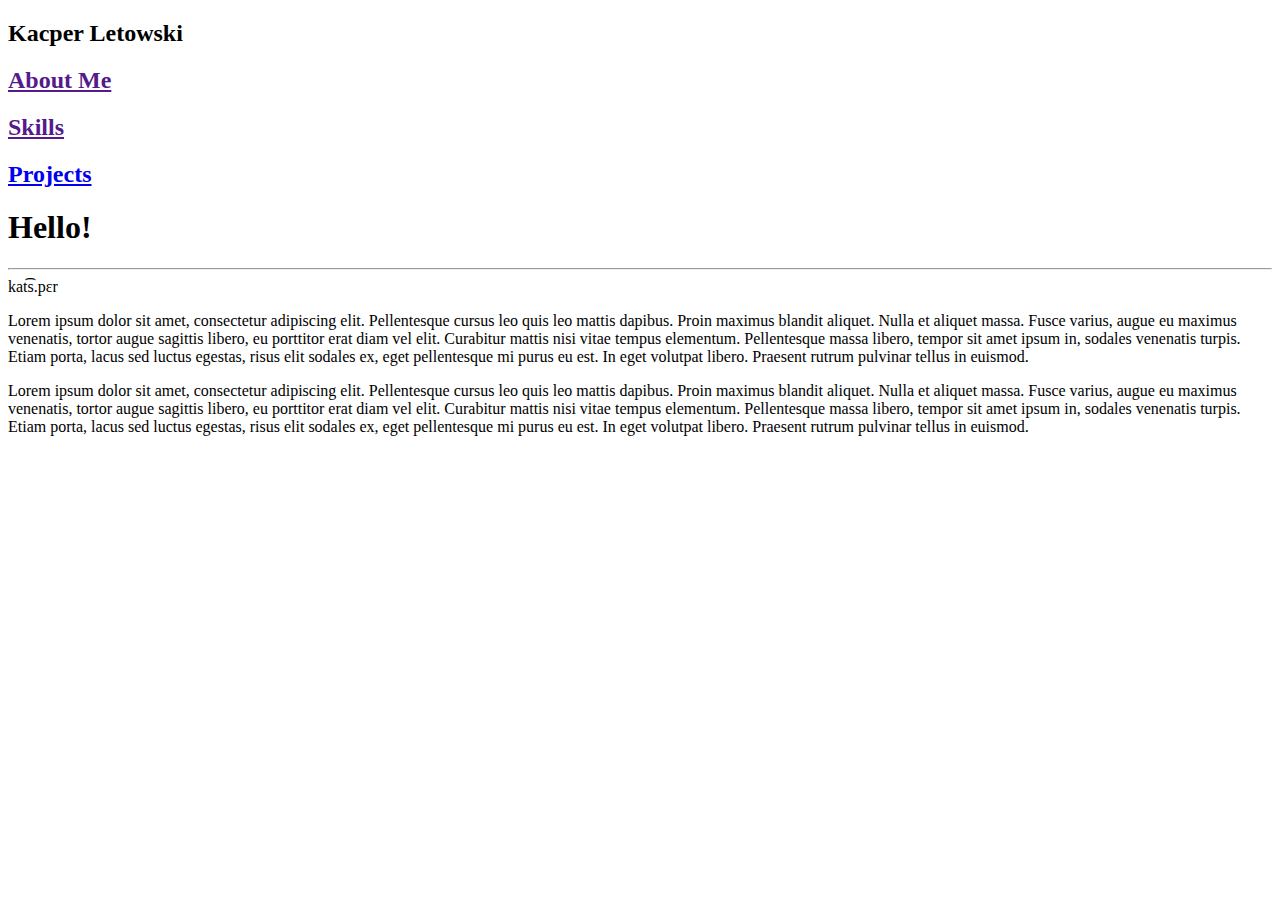
==== index.html @ 098b5095 "Add files via upload" ====
<!DOCTYPE html>
<html lang="en">
<head>
    <meta charset="UTF-8">
    <meta http-equiv="X-UA-Compatible" content="IE=edge">
    <meta name="viewport" content="width=device-width, initial-scale=1.0">
    <title>Home</title>
    <link href="css/style.css" rel="stylesheet">
    <link href="css/home.css" rel="stylesheet">
</head>
<body>
    <nav>
        <div>
            <h2>Kacper Letowski</h2>
        </div>
        <div>
            <h2><a href="">About Me</a></h2>
            <h2><a href="">Skills</a></h2>
            <h2><a href="projects.html">Projects</a></h2>
        </div>
    </nav>

    <div class="grid">
        <div id="heading">
            <h1>Hello!</h1>
            <hr>
        </div>
        <div id="image"></div>
        <div id="text">
            kat͡s.pɛr
            <p>Lorem ipsum dolor sit amet, consectetur adipiscing elit. Pellentesque cursus leo quis leo mattis dapibus. Proin maximus blandit aliquet. Nulla et aliquet massa. Fusce varius, augue eu maximus venenatis, tortor augue sagittis libero, eu porttitor erat diam vel elit. Curabitur mattis nisi vitae tempus elementum. Pellentesque massa libero, tempor sit amet ipsum in, sodales venenatis turpis. Etiam porta, lacus sed luctus egestas, risus elit sodales ex, eget pellentesque mi purus eu est. In eget volutpat libero. Praesent rutrum pulvinar tellus in euismod.</p>
            <p>Lorem ipsum dolor sit amet, consectetur adipiscing elit. Pellentesque cursus leo quis leo mattis dapibus. Proin maximus blandit aliquet. Nulla et aliquet massa. Fusce varius, augue eu maximus venenatis, tortor augue sagittis libero, eu porttitor erat diam vel elit. Curabitur mattis nisi vitae tempus elementum. Pellentesque massa libero, tempor sit amet ipsum in, sodales venenatis turpis. Etiam porta, lacus sed luctus egestas, risus elit sodales ex, eget pellentesque mi purus eu est. In eget volutpat libero. Praesent rutrum pulvinar tellus in euismod.</p>
            
        </div>
        
    </div>
</body>
</html>
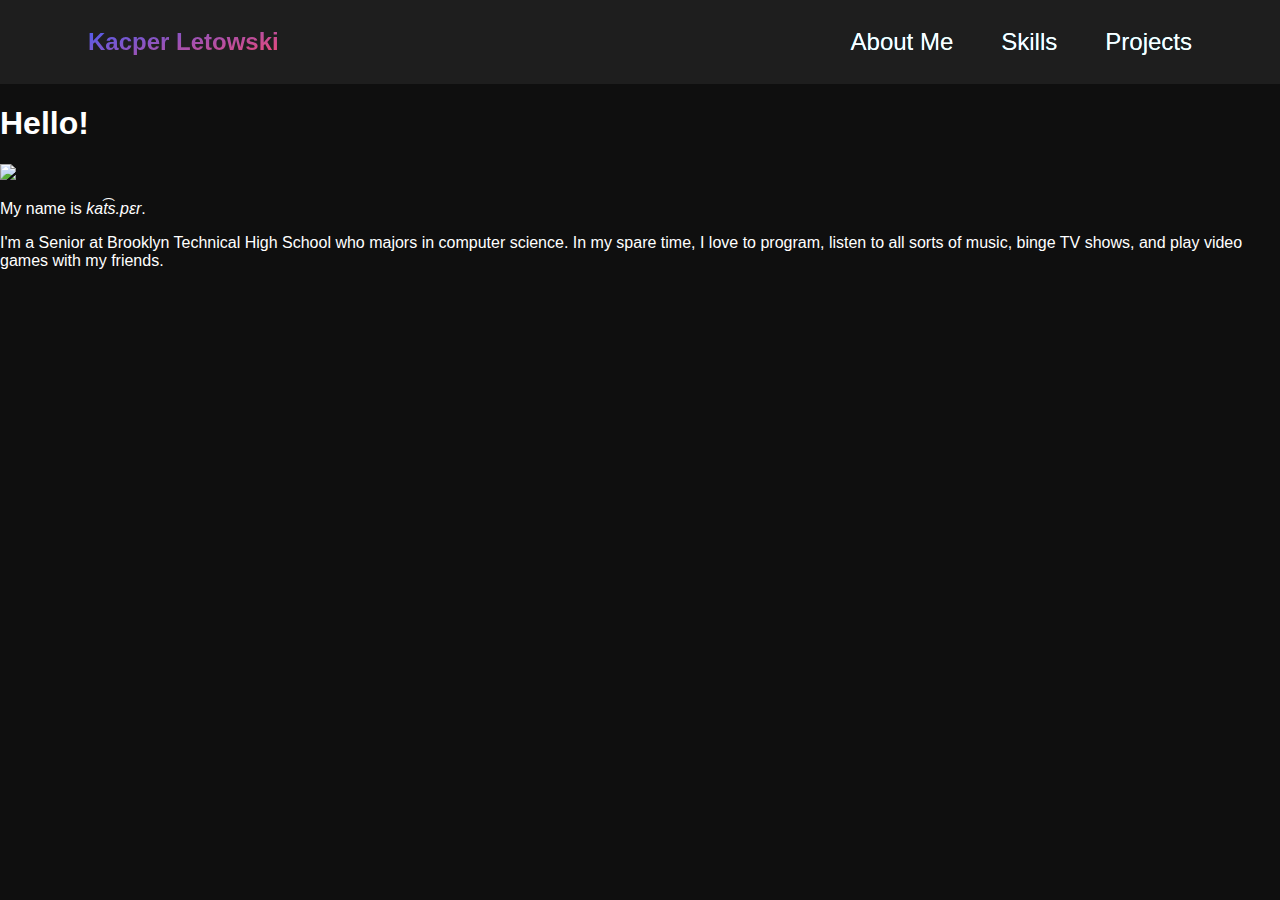
==== commit 35f8b5a9: "Add files via upload" ====
--- a/index.html
+++ b/index.html
@@ -14,23 +14,26 @@
             <h2>Kacper Letowski</h2>
         </div>
         <div>
-            <h2><a href="">About Me</a></h2>
-            <h2><a href="">Skills</a></h2>
+            <h2><a href="aboutMe.html">About Me</a></h2>
+            <h2><a href="skills.html">Skills</a></h2>
             <h2><a href="projects.html">Projects</a></h2>
         </div>
     </nav>
 
     <div class="grid">
+
         <div id="heading">
             <h1>Hello!</h1>
-            <hr>
+            <div class="line"></div>
         </div>
-        <div id="image"></div>
+
+        <div id="image">
+            <img src="images/malte-schmidt.jpg">
+        </div>
+
         <div id="text">
-            kat͡s.pɛr
-            <p>Lorem ipsum dolor sit amet, consectetur adipiscing elit. Pellentesque cursus leo quis leo mattis dapibus. Proin maximus blandit aliquet. Nulla et aliquet massa. Fusce varius, augue eu maximus venenatis, tortor augue sagittis libero, eu porttitor erat diam vel elit. Curabitur mattis nisi vitae tempus elementum. Pellentesque massa libero, tempor sit amet ipsum in, sodales venenatis turpis. Etiam porta, lacus sed luctus egestas, risus elit sodales ex, eget pellentesque mi purus eu est. In eget volutpat libero. Praesent rutrum pulvinar tellus in euismod.</p>
-            <p>Lorem ipsum dolor sit amet, consectetur adipiscing elit. Pellentesque cursus leo quis leo mattis dapibus. Proin maximus blandit aliquet. Nulla et aliquet massa. Fusce varius, augue eu maximus venenatis, tortor augue sagittis libero, eu porttitor erat diam vel elit. Curabitur mattis nisi vitae tempus elementum. Pellentesque massa libero, tempor sit amet ipsum in, sodales venenatis turpis. Etiam porta, lacus sed luctus egestas, risus elit sodales ex, eget pellentesque mi purus eu est. In eget volutpat libero. Praesent rutrum pulvinar tellus in euismod.</p>
-            
+            <p>My name is <i>kat͡s.pɛr</i>.</p>
+            <p>I'm a Senior at Brooklyn Technical High School who majors in computer science. In my spare time, I love to program, listen to all sorts of music, binge TV shows, and play video games with my friends.</p>
         </div>
         
     </div>
--- a/css/style.css
+++ b/css/style.css
@@ -0,0 +1,112 @@
+/* Variables */
+:root {
+    --main-bg-color: rgb(15, 15, 15);
+    --sub-bg-color: rgb(30, 30, 30);
+}
+
+body {
+    background-color: var(--main-bg-color);
+    color: white;
+    font-family: Verdana, Geneva, Tahoma, sans-serif;
+    margin: 0;
+}
+
+nav {
+    background-color: var(--sub-bg-color);
+    backdrop-filter: blur(10px);
+}
+
+a {
+    color: white;
+    text-decoration: none;
+}
+
+nav a {
+    background: linear-gradient(90deg, #00C9FF 0%, #92FE9D 100%);
+    background-size: 200px;
+    background-repeat: no-repeat;
+    -webkit-background-clip: text;
+        background-clip: text;
+    color: white;
+    transition-duration: 500ms;
+    font-weight: 200;
+}
+
+nav a:hover {
+    color: transparent;
+}
+
+@media screen and (min-width:870px) {
+    nav {
+        display: flex;
+        justify-content: space-between;
+        align-items: center;
+        padding-left: 4em;
+        padding-right: 4em;
+        padding-top: 0.5em;
+        padding-bottom: 0.5em;
+    }
+
+    nav div {
+        display: flex;
+    }
+
+    nav h2 {
+        padding-left: 1em;
+        padding-right: 1em;
+    }
+}
+
+@media screen and (max-width:869px) {
+    nav {
+        display: flex;
+        justify-content: space-between;
+        align-items: center;
+        padding-top: 0.5em;
+        padding-bottom: 0.5em;
+    }
+
+    nav div:nth-of-type(odd) {
+        display: none;
+        
+    }
+
+    nav div:nth-of-type(even) {
+        width: 100%;
+        display: flex;
+        justify-content: space-around;
+    }
+}
+
+nav div:first-child h2 {
+    background-image: linear-gradient(162deg, rgba(63,94,251,1) 0%, rgba(252,70,107,1) 100%);
+    -webkit-background-clip: text;
+        background-clip: text;
+    color: transparent;
+    transition-duration: 1s;
+}
+
+nav div:first-child h2:hover {
+    background-position: 12em;
+}
+
+/* width */
+::-webkit-scrollbar {
+    width: 15px;
+  }
+  
+  /* Track */
+  ::-webkit-scrollbar-track {
+    --sub-bg-color: rgb(30, 30, 30);
+  }
+  
+  /* Handle */
+  ::-webkit-scrollbar-thumb {
+    background: #555;
+    transition-duration: 100ms;
+  }
+  
+  /* Handle on hover */
+  ::-webkit-scrollbar-thumb:hover {
+    background: #888;
+  }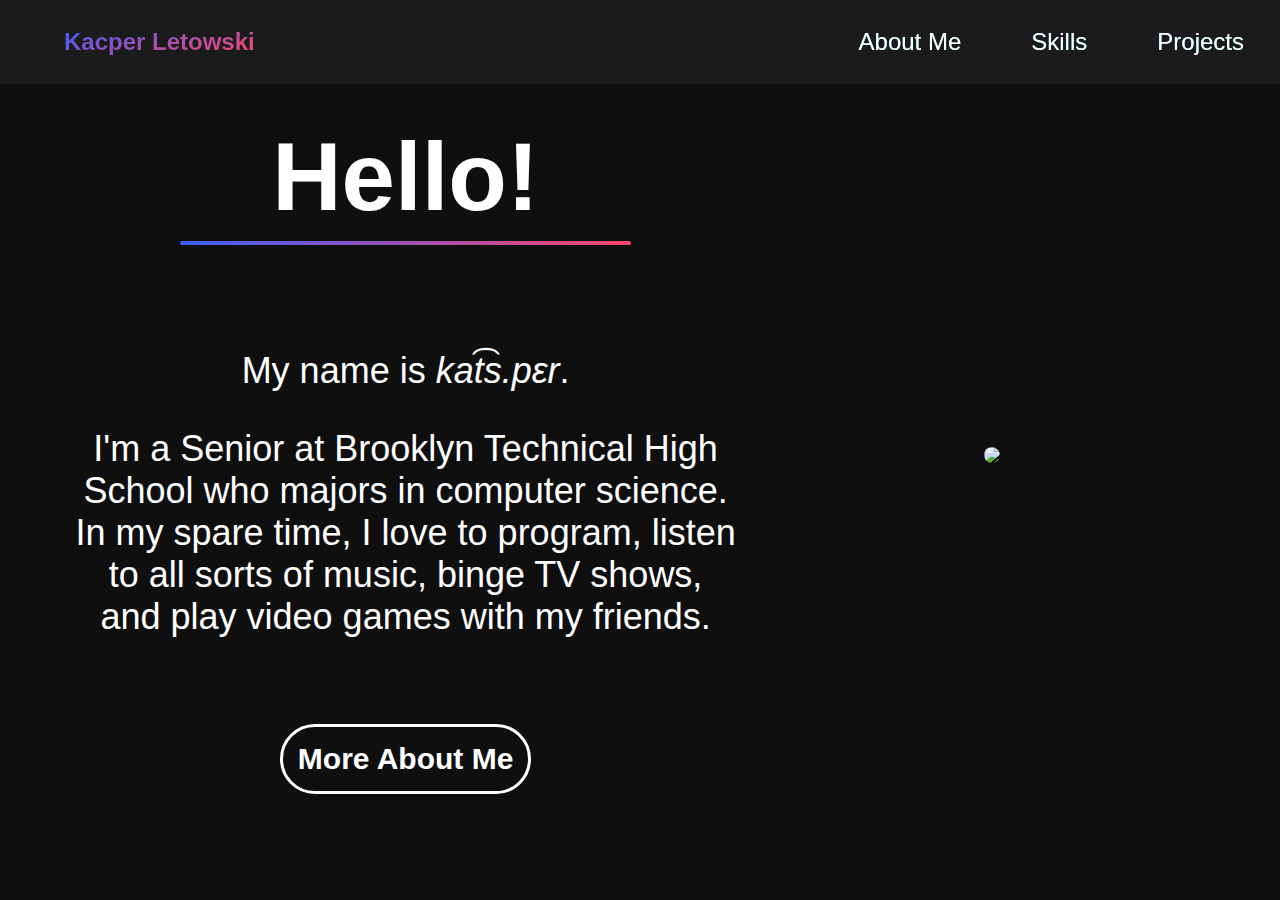
==== commit 03ad9edb: "Add files via upload" ====
--- a/index.html
+++ b/index.html
@@ -7,21 +7,22 @@
     <title>Home</title>
     <link href="css/style.css" rel="stylesheet">
     <link href="css/home.css" rel="stylesheet">
+    <script type="text/javascript" src="js/script.js"></script>
 </head>
 <body>
     <nav>
         <div>
-            <h2>Kacper Letowski</h2>
+            <h2><a href="index.html">Kacper Letowski</a></h2>
         </div>
-        <div>
+        <div id="redirects">
+            <h2 id="home"><a href="index.html">Home</a></h2>
             <h2><a href="aboutMe.html">About Me</a></h2>
             <h2><a href="skills.html">Skills</a></h2>
             <h2><a href="projects.html">Projects</a></h2>
         </div>
     </nav>
 
-    <div class="grid">
-
+    <main>
         <div id="heading">
             <h1>Hello!</h1>
             <div class="line"></div>
@@ -34,8 +35,9 @@
         <div id="text">
             <p>My name is <i>kat͡s.pɛr</i>.</p>
             <p>I'm a Senior at Brooklyn Technical High School who majors in computer science. In my spare time, I love to program, listen to all sorts of music, binge TV shows, and play video games with my friends.</p>
+            <button onclick="redirect('aboutMe.html');">More About Me</button>
         </div>
         
-    </div>
+    </main>
 </body>
 </html>--- a/css/style.css
+++ b/css/style.css
@@ -1,7 +1,7 @@
 /* Variables */
 :root {
     --main-bg-color: rgb(15, 15, 15);
-    --sub-bg-color: rgb(30, 30, 30);
+    --sub-bg-color: rgb(30, 30, 30, 0.8);
 }
 
 body {
@@ -11,9 +11,16 @@
     margin: 0;
 }
 
+
 nav {
+    position: fixed;
+    width: 100%;
+    top: 0;
+    z-index: 2;
+    overflow: hidden;
+
     background-color: var(--sub-bg-color);
-    backdrop-filter: blur(10px);
+    backdrop-filter: blur(20px);
 }
 
 a {
@@ -21,7 +28,7 @@
     text-decoration: none;
 }
 
-nav a {
+#redirects a {
     background: linear-gradient(90deg, #00C9FF 0%, #92FE9D 100%);
     background-size: 200px;
     background-repeat: no-repeat;
@@ -32,10 +39,11 @@
     font-weight: 200;
 }
 
-nav a:hover {
+#redirects a:hover {
     color: transparent;
 }
 
+/* Desktop */
 @media screen and (min-width:870px) {
     nav {
         display: flex;
@@ -45,19 +53,23 @@
         padding-right: 4em;
         padding-top: 0.5em;
         padding-bottom: 0.5em;
+
     }
 
     nav div {
         display: flex;
+        gap: 70px;
+        margin-right: 100px;
     }
 
-    nav h2 {
-        padding-left: 1em;
-        padding-right: 1em;
+    nav #home {
+        display: none;
+        
     }
 }
 
-@media screen and (max-width:869px) {
+/* Mobile */
+@media screen and (max-width:870px) {
     nav {
         display: flex;
         justify-content: space-between;
@@ -78,7 +90,7 @@
     }
 }
 
-nav div:first-child h2 {
+nav div:first-child h2 a {
     background-image: linear-gradient(162deg, rgba(63,94,251,1) 0%, rgba(252,70,107,1) 100%);
     -webkit-background-clip: text;
         background-clip: text;
@@ -86,27 +98,44 @@
     transition-duration: 1s;
 }
 
-nav div:first-child h2:hover {
-    background-position: 12em;
+nav div:first-child h2:hover a {
+    background-position: 9.2em;
 }
+
+footer {
+    display: flex;
+    justify-content: space-around;
+    padding-top: 20px;
+    padding-bottom: 30px;
+}
+
+footer a {
+    color: gray;
+    transition-duration: 300ms;
+}
+
+footer a:hover {
+    color: white;
+}
+
 
 /* width */
 ::-webkit-scrollbar {
     width: 15px;
   }
   
-  /* Track */
-  ::-webkit-scrollbar-track {
-    --sub-bg-color: rgb(30, 30, 30);
-  }
-  
-  /* Handle */
-  ::-webkit-scrollbar-thumb {
-    background: #555;
-    transition-duration: 100ms;
-  }
-  
-  /* Handle on hover */
-  ::-webkit-scrollbar-thumb:hover {
-    background: #888;
-  }+/* Track */
+::-webkit-scrollbar-track {
+--sub-bg-color: rgb(30, 30, 30);
+}
+
+/* Handle */
+::-webkit-scrollbar-thumb {
+background: #555;
+transition-duration: 100ms;
+}
+
+/* Handle on hover */
+::-webkit-scrollbar-thumb:hover {
+background: #888;
+}--- a/css/home.css
+++ b/css/home.css
@@ -0,0 +1,108 @@
+main{
+    padding: 4em;
+    display: grid;
+    gap: 20px;
+}
+
+#heading{
+    font-size: 48px;
+    line-height: 0px;
+    display: flex;
+    flex-direction: column;
+    align-items: center;
+    justify-content: center;
+}
+
+#text {
+    font-size: 36px;
+    padding-left: 10px;
+    padding-right: 10px;
+    text-align: center;
+    
+}
+
+@media screen and (min-width:1024px){
+    main {
+        grid-template-columns: repeat(5, 1fr);
+        grid-template-rows: repeat(3, 1fr);
+    }
+
+    main #heading {
+        grid-column: span 3;
+        grid-row: span 1;
+    }
+
+    main #text {
+        grid-column: span 3;
+        grid-row: span 2;
+    }
+
+    main #image {
+        padding-top: 2em;
+        grid-column: span 2;
+        grid-row: span 4;
+        border-radius: 20px;
+        display: flex;
+        justify-content: center;
+        align-items: center;
+    }
+
+    img {
+        max-width: 75%;
+        border-radius: 20px;
+    }
+
+    .line {
+        width: 66%;
+        height: 4px;
+        background: linear-gradient(90deg, rgba(63,94,251,1) 0%, rgba(252,70,107,1) 100%);
+        border-radius: 4px;
+    }
+}
+
+@media screen and (max-width:1023px) {
+    main {
+        margin-top: -100px;
+        grid-template-columns: repeat(1, 1fr);
+        grid-template-rows: repeat(3, 1fr);
+        margin-top: 0px;
+    }
+
+    main #image {
+        grid-column: span 2;
+        grid-row: span 4;
+        border-radius: 20px;
+        display: flex;
+        justify-content: center;
+    }
+
+    img {
+        max-width: 70%;
+        border-radius: 20px;
+    }
+
+    .line {
+        width:80%;
+        height: 4px;
+        background-color: white;
+        border: 1px solid white;
+    }
+}
+
+button {
+    margin-top: 50px;
+    background-color: rgb(15, 15, 15);
+    color: white;
+    border: 3px solid white;
+    border-radius: 35px;
+    font-size: 30px;
+    padding: 15px;
+    font-weight: 600;
+    transition-duration: 500ms;
+}
+
+button:hover {
+    background-color: white;
+    color:rgb(15, 15, 15);
+    cursor: pointer;
+}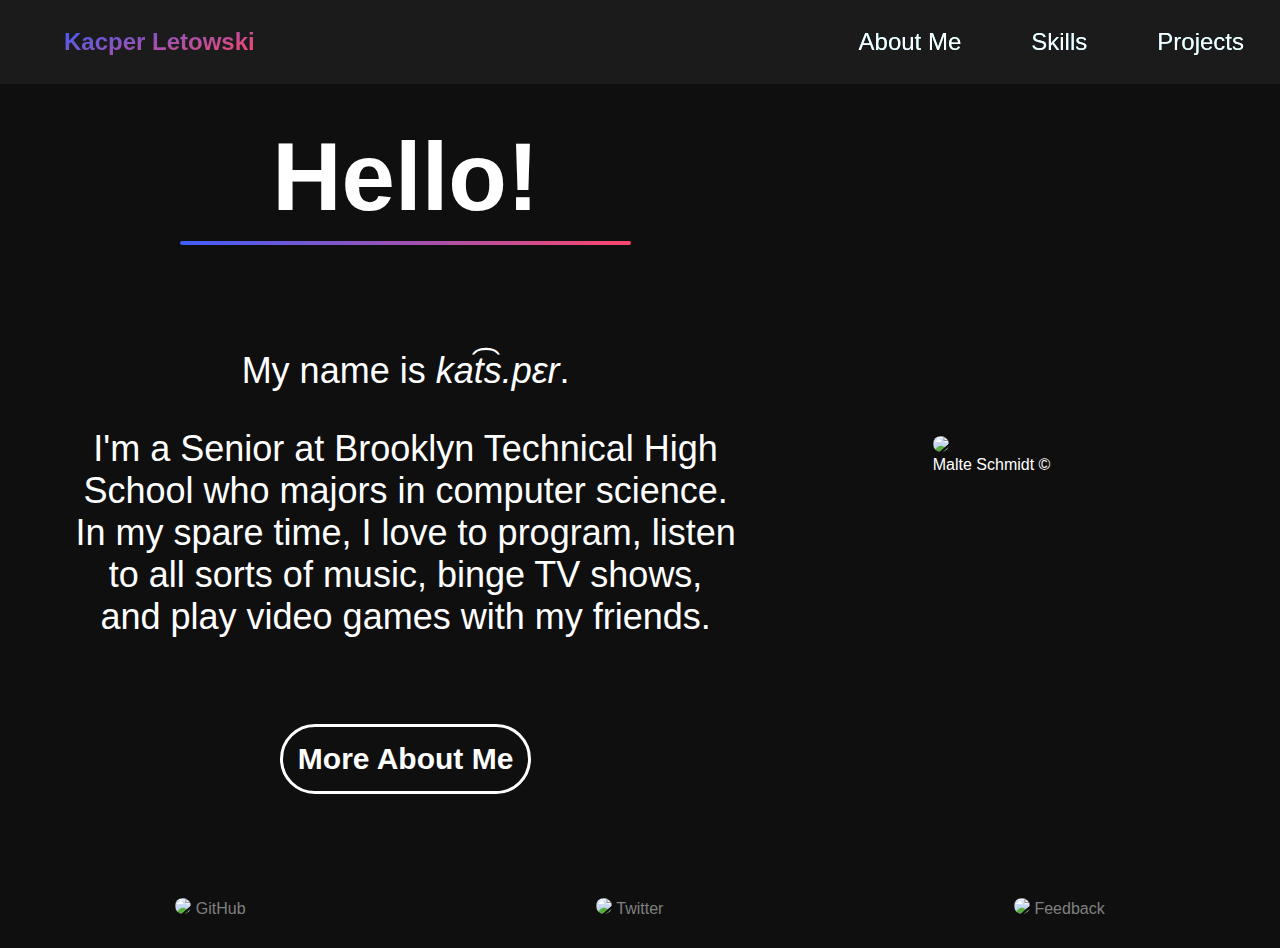
==== commit 4dae3209: "Add files via upload" ====
--- a/index.html
+++ b/index.html
@@ -9,7 +9,7 @@
     <link href="css/home.css" rel="stylesheet">
     <script type="text/javascript" src="js/script.js"></script>
 </head>
-<body>
+<body onload="init();">
     <nav>
         <div>
             <h2><a href="index.html">Kacper Letowski</a></h2>
@@ -29,7 +29,10 @@
         </div>
 
         <div id="image">
-            <img src="images/malte-schmidt.jpg">
+            <div class="gradient">
+                <img src="images/malte-schmidt.jpg">
+                <div class="alt">Malte Schmidt &copy</div>
+            </div>
         </div>
 
         <div id="text">
@@ -39,5 +42,20 @@
         </div>
         
     </main>
+
+    <footer>
+        <div>
+            <img src="images/github.png">
+            <a href="https://github.com/kacperlet">GitHub</a>
+        </div>
+        <div>
+            <img src="images/twitter.png">
+            <a href="https://twitter.com/kacperlet">Twitter</a>
+        </div>
+        <div>
+            <img src="images/feedback.png">
+            <a href="feedback.html">Feedback</a>
+        </div>
+    </footer>
 </body>
 </html>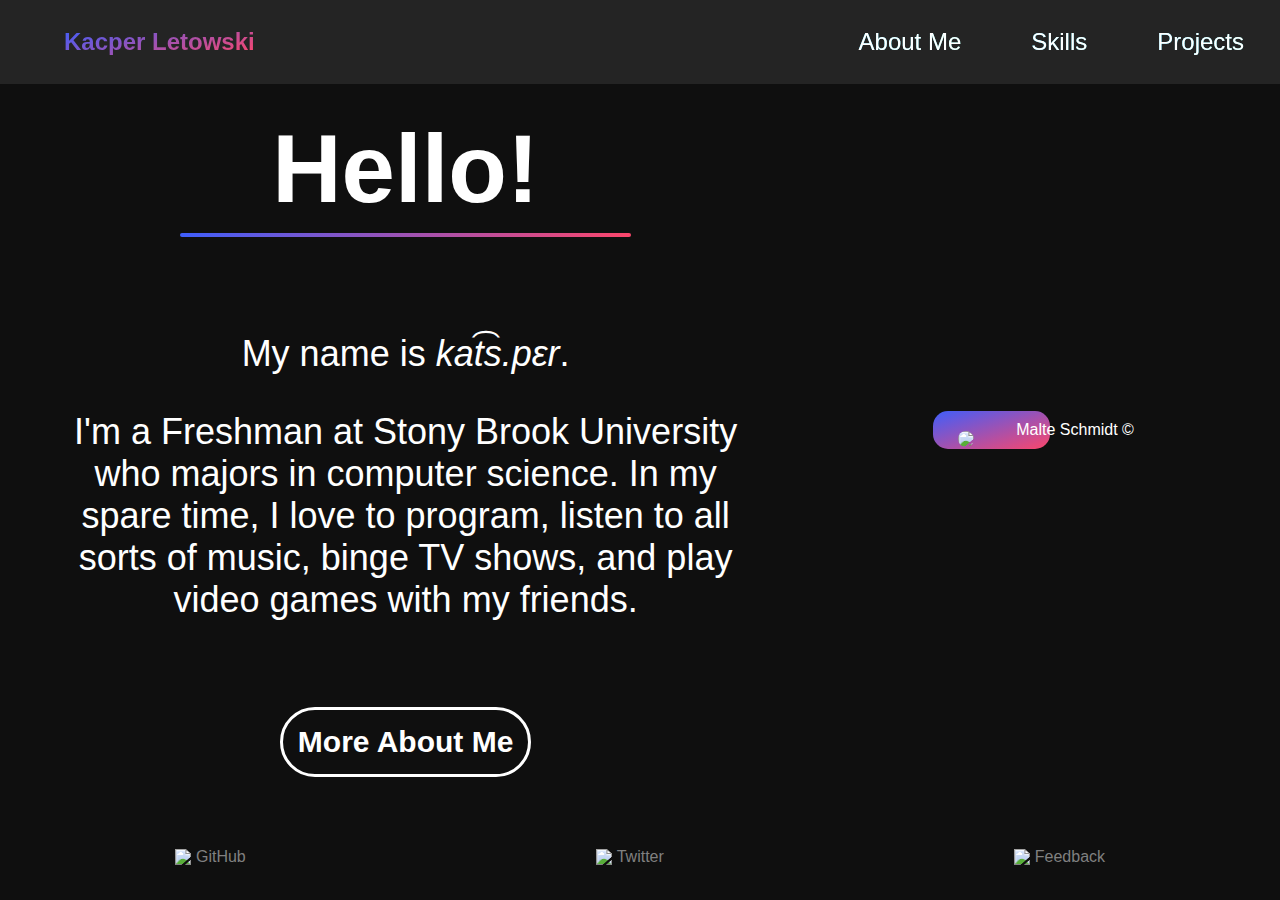
==== commit a260fa78: "Update index.html" ====
--- a/index.html
+++ b/index.html
@@ -37,7 +37,7 @@
 
         <div id="text">
             <p>My name is <i>kat͡s.pɛr</i>.</p>
-            <p>I'm a Senior at Brooklyn Technical High School who majors in computer science. In my spare time, I love to program, listen to all sorts of music, binge TV shows, and play video games with my friends.</p>
+            <p>I'm a Freshman at Stony Brook University who majors in computer science. In my spare time, I love to program, listen to all sorts of music, binge TV shows, and play video games with my friends.</p>
             <button onclick="redirect('aboutMe.html');">More About Me</button>
         </div>
         
@@ -58,4 +58,4 @@
         </div>
     </footer>
 </body>
-</html>+</html>
--- a/css/style.css
+++ b/css/style.css
@@ -1,7 +1,7 @@
 /* Variables */
 :root {
     --main-bg-color: rgb(15, 15, 15);
-    --sub-bg-color: rgb(30, 30, 30, 0.8);
+    --sub-bg-color: rgb(50, 50, 50, 0.6);
 }
 
 body {
@@ -9,6 +9,7 @@
     color: white;
     font-family: Verdana, Geneva, Tahoma, sans-serif;
     margin: 0;
+    overflow-X: hidden;
 }
 
 
@@ -76,6 +77,7 @@
         align-items: center;
         padding-top: 0.5em;
         padding-bottom: 0.5em;
+        font-size: small;
     }
 
     nav div:nth-of-type(odd) {
@@ -118,6 +120,16 @@
     color: white;
 }
 
+footer img {
+    max-width: 1.4em;
+}
+
+footer div {
+    display: flex;
+    align-items: center;
+    gap: 5px;
+}
+
 
 /* width */
 ::-webkit-scrollbar {
--- a/css/home.css
+++ b/css/home.css
@@ -25,6 +25,7 @@
     main {
         grid-template-columns: repeat(5, 1fr);
         grid-template-rows: repeat(3, 1fr);
+        max-height: calc(100vh - 200px);
     }
 
     main #heading {
@@ -37,19 +38,29 @@
         grid-row: span 2;
     }
 
+
     main #image {
         padding-top: 2em;
         grid-column: span 2;
         grid-row: span 4;
-        border-radius: 20px;
+
         display: flex;
         justify-content: center;
         align-items: center;
     }
 
-    img {
+    .gradient {
+        border-radius: 15px;
         max-width: 75%;
+        max-height: 100%;
+    
+        background: linear-gradient(162deg, rgba(63,94,251,1) 0%, rgba(252,70,107,1) 100%);
+    }
+
+    main img {
+        max-width: 100%;
         border-radius: 20px;
+        transform: translate(25px, 20px);
     }
 
     .line {
@@ -58,6 +69,7 @@
         background: linear-gradient(90deg, rgba(63,94,251,1) 0%, rgba(252,70,107,1) 100%);
         border-radius: 4px;
     }
+
 }
 
 @media screen and (max-width:1023px) {
@@ -76,16 +88,27 @@
         justify-content: center;
     }
 
-    img {
-        max-width: 70%;
+    .gradient {
         border-radius: 20px;
+        max-height: 700px;
+    
+        background: linear-gradient(162deg, rgba(63,94,251,1) 0%, rgba(252,70,107,1) 100%);
+        transform: translate(-25px, -25px);
+
+    }
+
+    main img {
+        max-height: 100%;
+        border-radius: 20px;
+
+        transform: translate(35px, 35px);
     }
 
     .line {
         width:80%;
         height: 4px;
-        background-color: white;
-        border: 1px solid white;
+        background: linear-gradient(90deg, rgba(63,94,251,1) 0%, rgba(252,70,107,1) 100%);
+        border-radius: 4px;
     }
 }
 
@@ -105,4 +128,9 @@
     background-color: white;
     color:rgb(15, 15, 15);
     cursor: pointer;
+}
+
+.alt {
+    position: relative;
+    transform: translate(71%, -10PX);
 }